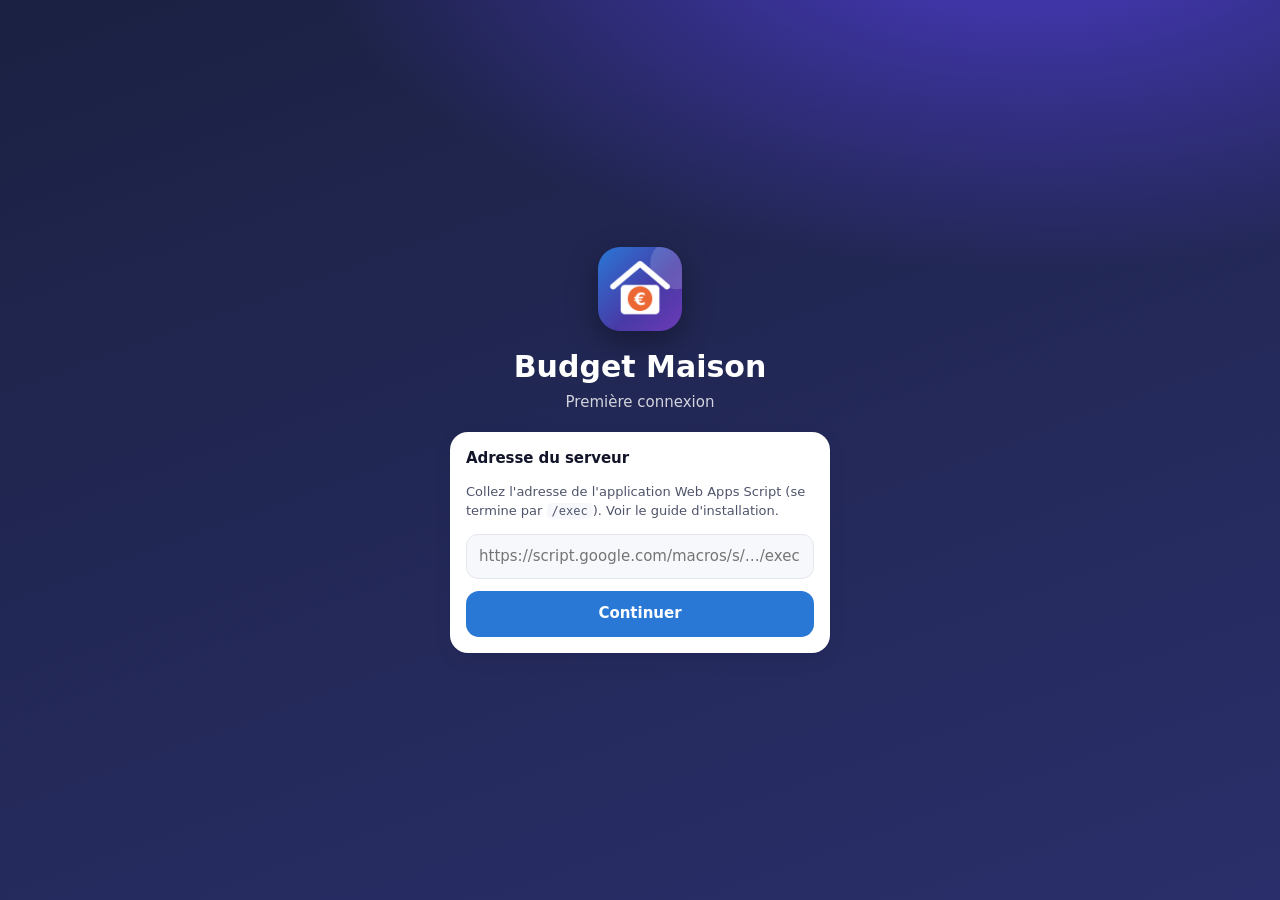
==== index.html @ e9eff7c5 "Add files via upload" ====
<!doctype html>
<html lang="fr">
<head>
<meta charset="utf-8">
<meta name="viewport" content="width=device-width, initial-scale=1, viewport-fit=cover">
<title>Budget Maison</title>
<meta name="description" content="Budget du foyer : reste à vivre, enveloppes, prêts, trésorerie prévisionnelle et suggestions.">
<meta name="theme-color" content="#1b2142">
<meta name="apple-mobile-web-app-capable" content="yes">
<meta name="mobile-web-app-capable" content="yes">
<meta name="apple-mobile-web-app-status-bar-style" content="black-translucent">
<meta name="apple-mobile-web-app-title" content="Budget">
<link rel="manifest" href="manifest.webmanifest">
<link rel="icon" type="image/png" sizes="192x192" href="icons/icon-192.png">
<link rel="apple-touch-icon" href="icons/apple-touch-icon.png">
<link rel="stylesheet" href="styles.css?v=4.1.0">
</head>
<body>
<div id="app">
  <div class="boot"><div class="boot-logo"></div><p>Budget Maison</p></div>
</div>
<div id="sheet-root"></div>
<div id="toast" role="status" aria-live="polite"></div>
<div id="tip" class="tip" hidden></div>
<script src="config.js?v=4.1.0"></script>
<script src="engine.js?v=4.1.0"></script>
<script src="importer.js?v=4.1.0"></script>
<script src="charts.js?v=4.1.0"></script>
<script src="core.js?v=4.1.0"></script>
<script src="ui.js?v=4.1.0"></script>
<script src="ui2.js?v=4.1.0"></script>
<script src="app.js?v=4.1.0"></script>
</body>
</html>
---- styles.css ----
/* ===================== Budget Maison v4 — styles ===================== */
:root {
  color-scheme: light;
  --bg: #f3f4f8;
  --surface: #ffffff;
  --surface-2: #f7f8fb;
  --line: #e4e6ee;
  --ink: #12152a;
  --ink-2: #4f546b;
  --ink-3: #8a8fa6;
  --brand-1: #1b2142;
  --brand-2: #3b2f9e;
  --brand-3: #2a78d6;
  --accent: #2a78d6;
  --accent-soft: #e5effc;
  --good: #0ca30c;
  --good-ink: #067a06;
  --good-soft: #e3f6e3;
  --warn: #fab219;
  --warn-ink: #8a5a00;
  --warn-soft: #fff4dc;
  --bad: #d03b3b;
  --bad-ink: #b42525;
  --bad-soft: #fde8e8;
  --s1: #2a78d6; --s2: #eb6834; --s3: #1baf7a; --s4: #eda100;
  --s5: #e87ba4; --s6: #008300; --s7: #4a3aa7; --s8: #e34948; --s0: #b7b9c6;
  --grid: #e8e9ef;
  --shadow: 0 1px 2px rgba(18, 21, 42, .06), 0 6px 20px rgba(18, 21, 42, .06);
  --radius: 18px;
  --safe-b: env(safe-area-inset-bottom, 0px);
  --safe-t: env(safe-area-inset-top, 0px);
}
@media (prefers-color-scheme: dark) {
  :root:not([data-theme="light"]) {
    color-scheme: dark;
    --bg: #0c0e19; --surface: #161a2b; --surface-2: #1c2135; --line: #2a3048;
    --ink: #f2f3f8; --ink-2: #c0c4d6; --ink-3: #8a8fa6;
    --accent: #5b9df0; --accent-soft: #1d2d4a;
    --good-ink: #3fcf3f; --good-soft: #13301a; --warn-ink: #fbc34d; --warn-soft: #33290f;
    --bad-ink: #ff7a7a; --bad-soft: #3a1717;
    --s1: #3987e5; --s2: #d95926; --s3: #199e70; --s4: #c98500; --s5: #d55181; --s6: #008300; --s7: #9085e9; --s8: #e66767; --s0: #50546a;
    --grid: #262b40; --shadow: 0 1px 2px rgba(0, 0, 0, .4), 0 6px 20px rgba(0, 0, 0, .25);
  }
}
:root[data-theme="dark"] {
  color-scheme: dark;
  --bg: #0c0e19; --surface: #161a2b; --surface-2: #1c2135; --line: #2a3048;
  --ink: #f2f3f8; --ink-2: #c0c4d6; --ink-3: #8a8fa6;
  --accent: #5b9df0; --accent-soft: #1d2d4a;
  --good-ink: #3fcf3f; --good-soft: #13301a; --warn-ink: #fbc34d; --warn-soft: #33290f;
  --bad-ink: #ff7a7a; --bad-soft: #3a1717;
  --s1: #3987e5; --s2: #d95926; --s3: #199e70; --s4: #c98500; --s5: #d55181; --s6: #008300; --s7: #9085e9; --s8: #e66767; --s0: #50546a;
  --grid: #262b40; --shadow: 0 1px 2px rgba(0, 0, 0, .4), 0 6px 20px rgba(0, 0, 0, .25);
}
* { box-sizing: border-box; -webkit-tap-highlight-color: transparent; }
html, body { margin: 0; padding: 0; background: var(--bg); color: var(--ink); }
body { font: 15px/1.45 system-ui, -apple-system, "Segoe UI", Roboto, sans-serif; -webkit-font-smoothing: antialiased; overflow-x: hidden; }
button, input, select, textarea { font: inherit; color: inherit; }
button { cursor: pointer; }
.num, .tabnum { font-variant-numeric: tabular-nums; }
.muted { color: var(--ink-3); }
.ink2 { color: var(--ink-2); }
.pos { color: var(--good-ink); }
.neg { color: var(--ink); }
.bad { color: var(--bad-ink); }
.warn { color: var(--warn-ink); }
.good { color: var(--good-ink); }
.small { font-size: 13px; }
.tiny { font-size: 12px; }
.b { font-weight: 650; }
.hidden { display: none !important; }
.row { display: flex; align-items: center; gap: 10px; }
.row.between { justify-content: space-between; }
.grow { flex: 1; min-width: 0; }
.ellipsis { overflow: hidden; text-overflow: ellipsis; white-space: nowrap; }
.center { text-align: center; }
.mt8 { margin-top: 8px; } .mt12 { margin-top: 12px; } .mt16 { margin-top: 16px; }

/* ---------- Démarrage ---------- */
.boot { min-height: 100vh; display: grid; place-content: center; justify-items: center; gap: 14px; color: #fff;
  background: radial-gradient(1200px 600px at 80% -10%, #4b3bc7 0%, transparent 60%), linear-gradient(160deg, #1b2142, #2a2f6b); }
.boot p { margin: 0; font-weight: 700; letter-spacing: .02em; opacity: .9; }
.boot-logo { width: 84px; height: 84px; border-radius: 22px; background: url(icons/icon-192.png) center/cover; box-shadow: 0 10px 30px rgba(0,0,0,.35); animation: pulse 1.6s ease-in-out infinite; }
@keyframes pulse { 50% { transform: scale(1.06); } }

/* ---------- Mise en page ---------- */
.shell { max-width: 1180px; margin: 0 auto; min-height: 100vh; padding-bottom: calc(84px + var(--safe-b)); }
.topbar { position: relative; color: #fff; padding: calc(14px + var(--safe-t)) 16px 64px;
  background: radial-gradient(900px 420px at 90% -20%, #6a4de0 0%, transparent 60%), radial-gradient(700px 400px at -10% 120%, #1a8bd6 0%, transparent 55%), linear-gradient(160deg, #1b2142 0%, #2b2a73 100%); }
.topbar h1 { margin: 0; font-size: 20px; font-weight: 750; letter-spacing: -.01em; }
.topbar .sub { opacity: .78; font-size: 13px; }
.topbar .iconbtn { background: rgba(255,255,255,.12); color: #fff; }
.content { padding: 0 16px; margin-top: -48px; position: relative; display: grid; gap: 14px; }
@media (min-width: 900px) {
  .content.cols { grid-template-columns: 1.15fr 1fr; align-items: start; }
  .content.cols > .span { grid-column: 1 / -1; }
  .shell { padding-left: 88px; padding-bottom: 32px; }
}
.card { background: var(--surface); border-radius: var(--radius); box-shadow: var(--shadow); padding: 16px; min-width: 0; }
.card h2 { font-size: 15px; margin: 0; font-weight: 700; letter-spacing: -.005em; }
.card h3 { font-size: 14px; margin: 0; font-weight: 650; }
.card-head { display: flex; align-items: center; justify-content: space-between; gap: 8px; margin-bottom: 12px; }
.link { background: none; border: 0; color: var(--accent); font-weight: 600; padding: 4px 0; font-size: 13px; }
.iconbtn { width: 38px; height: 38px; border-radius: 12px; border: 0; display: grid; place-items: center; background: var(--surface-2); color: var(--ink); flex: none; }
.iconbtn svg { width: 20px; height: 20px; }

/* ---------- Sélecteur de mois ---------- */
.monthsw { display: inline-flex; align-items: center; gap: 2px; background: rgba(255,255,255,.12); border-radius: 12px; padding: 3px; }
.monthsw button { border: 0; background: none; color: #fff; width: 32px; height: 32px; border-radius: 9px; font-size: 18px; }
.monthsw button:disabled { opacity: .3; }
.monthsw span { min-width: 124px; text-align: center; font-weight: 650; text-transform: capitalize; font-size: 14px; }

/* ---------- Héros ---------- */
.hero { color: #fff; border-radius: 22px; padding: 18px; position: relative; overflow: hidden;
  background: linear-gradient(135deg, #2a78d6 0%, #4a3aa7 60%, #6d3bb8 100%); box-shadow: 0 10px 30px rgba(42, 60, 160, .35); }
.hero.warn { background: linear-gradient(135deg, #e08a00 0%, #c85a1e 100%); box-shadow: 0 10px 30px rgba(200, 110, 20, .35); }
.hero.bad { background: linear-gradient(135deg, #d03b3b 0%, #8e1f4a 100%); box-shadow: 0 10px 30px rgba(170, 30, 60, .35); }
.hero .label { font-size: 13px; opacity: .85; font-weight: 600; letter-spacing: .02em; text-transform: uppercase; }
.hero .big { font-size: 42px; font-weight: 800; letter-spacing: -.02em; line-height: 1.1; margin: 4px 0 2px; }
.hero .perday { font-size: 15px; opacity: .95; }
.hero .perday b { font-size: 17px; }
.hero .flow { display: flex; height: 10px; border-radius: 6px; overflow: hidden; margin: 16px 0 8px; background: rgba(255,255,255,.18); gap: 2px; }
.hero .flow i { display: block; height: 100%; }
.hero .legend { display: grid; grid-template-columns: repeat(2, minmax(0,1fr)); gap: 6px 14px; font-size: 13px; }
.hero .legend div { display: flex; justify-content: space-between; gap: 8px; }
.hero .legend span:first-child { opacity: .85; display: flex; align-items: center; gap: 6px; }
.hero .dot { width: 8px; height: 8px; border-radius: 3px; display: inline-block; }
.hero .glow { position: absolute; right: -60px; top: -60px; width: 200px; height: 200px; border-radius: 50%; background: rgba(255,255,255,.12); }
.hero .note { margin-top: 10px; font-size: 12px; opacity: .8; }

/* ---------- Tuiles ---------- */
.tiles { display: grid; grid-template-columns: repeat(2, minmax(0, 1fr)); gap: 10px; }
@media (min-width: 640px) { .tiles.t4 { grid-template-columns: repeat(4, minmax(0, 1fr)); } .tiles.t3 { grid-template-columns: repeat(3, minmax(0, 1fr)); } }
.tile { background: var(--surface-2); border-radius: 14px; padding: 12px; min-width: 0; }
.tile .k { font-size: 12px; color: var(--ink-3); font-weight: 600; }
.tile .v { font-size: 20px; font-weight: 750; letter-spacing: -.01em; margin-top: 2px; white-space: nowrap; overflow: hidden; text-overflow: ellipsis; }
.tile .d { font-size: 12px; margin-top: 2px; }

/* ---------- Alertes & suggestions ---------- */
.chips { display: flex; gap: 8px; overflow-x: auto; scrollbar-width: none; padding: 2px 0; }
.chips::-webkit-scrollbar { display: none; }
.chip { flex: none; border: 1px solid var(--line); background: var(--surface); border-radius: 999px; padding: 7px 12px; font-size: 13px; font-weight: 600; display: inline-flex; align-items: center; gap: 6px; white-space: nowrap; }
.chip.on { background: var(--ink); color: var(--surface); border-color: var(--ink); }
.chip.bad { background: var(--bad-soft); border-color: transparent; color: var(--bad-ink); }
.chip.warn { background: var(--warn-soft); border-color: transparent; color: var(--warn-ink); }
.chip.good { background: var(--good-soft); border-color: transparent; color: var(--good-ink); }
.sugg { display: grid; grid-template-columns: 36px 1fr; gap: 12px; padding: 12px 0; border-top: 1px solid var(--line); }
.sugg:first-of-type { border-top: 0; padding-top: 2px; }
.sugg .ic { width: 36px; height: 36px; border-radius: 11px; display: grid; place-items: center; font-size: 18px; background: var(--accent-soft); }
.sugg.bad .ic { background: var(--bad-soft); } .sugg.warn .ic { background: var(--warn-soft); } .sugg.good .ic { background: var(--good-soft); }
.sugg .t { font-weight: 650; }
.sugg .x { color: var(--ink-2); font-size: 13.5px; margin-top: 2px; }
.sugg .gain { display: inline-block; margin-top: 6px; font-size: 12px; font-weight: 700; padding: 3px 8px; border-radius: 8px; background: var(--good-soft); color: var(--good-ink); }
.sugg .acts { display: flex; gap: 8px; margin-top: 8px; flex-wrap: wrap; }
.tag { display: inline-flex; align-items: center; gap: 4px; font-size: 11.5px; font-weight: 700; padding: 2px 7px; border-radius: 7px; background: var(--surface-2); color: var(--ink-2); }
.tag.bad { background: var(--bad-soft); color: var(--bad-ink); } .tag.warn { background: var(--warn-soft); color: var(--warn-ink); } .tag.good { background: var(--good-soft); color: var(--good-ink); }

/* ---------- Barres d'enveloppe ---------- */
.env { padding: 10px 0; border-top: 1px solid var(--line); }
.env:first-child { border-top: 0; padding-top: 0; }
.env .top { display: flex; justify-content: space-between; gap: 10px; align-items: baseline; }
.env .name { font-weight: 600; display: flex; gap: 8px; align-items: center; min-width: 0; }
.env .amt { font-size: 13px; white-space: nowrap; }
.bar { position: relative; height: 8px; border-radius: 5px; background: var(--surface-2); margin-top: 7px; overflow: visible; }
.bar > i { position: absolute; left: 0; top: 0; bottom: 0; border-radius: 5px; background: var(--accent); max-width: 100%; }
.bar > i.warn { background: var(--warn); } .bar > i.bad { background: var(--bad); } .bar > i.good { background: var(--good); }
.bar > b { position: absolute; top: -3px; bottom: -3px; width: 2px; background: var(--ink); border-radius: 1px; opacity: .55; }
.env .sub { display: flex; justify-content: space-between; font-size: 12px; color: var(--ink-3); margin-top: 5px; gap: 8px; }
.group-h { display: flex; align-items: center; justify-content: space-between; padding: 12px 0 6px; cursor: pointer; gap: 10px; }
.group-h .gname { font-weight: 700; display: flex; align-items: center; gap: 8px; }
.group-body { padding-left: 4px; }

/* ---------- Listes d'opérations ---------- */
.search { display: flex; align-items: center; gap: 8px; background: var(--surface); border-radius: 14px; padding: 0 12px; box-shadow: var(--shadow); }
.search input { border: 0; background: none; padding: 12px 0; flex: 1; outline: none; min-width: 0; }
.day-h { font-size: 12px; font-weight: 700; color: var(--ink-3); text-transform: uppercase; letter-spacing: .04em; padding: 12px 2px 6px; display: flex; justify-content: space-between; }
.op { display: grid; grid-template-columns: 38px 1fr auto; gap: 10px; align-items: center; padding: 10px 0; border-top: 1px solid var(--line); cursor: pointer; }
.op:first-child { border-top: 0; }
.op .av { width: 38px; height: 38px; border-radius: 12px; display: grid; place-items: center; font-size: 18px; background: var(--surface-2); }
.op .l1 { font-weight: 600; overflow: hidden; text-overflow: ellipsis; white-space: nowrap; }
.op .l2 { font-size: 12.5px; color: var(--ink-3); overflow: hidden; text-overflow: ellipsis; white-space: nowrap; }
.op .l2 .todo { color: var(--warn-ink); font-weight: 700; }
.op .mt { font-weight: 700; text-align: right; white-space: nowrap; }
.op .mt.in { color: var(--good-ink); }
.op .mt.tr { color: var(--ink-3); font-weight: 600; }

/* ---------- Formulaires ---------- */
.field { display: grid; gap: 6px; margin-top: 12px; }
.field label { font-size: 12.5px; font-weight: 650; color: var(--ink-2); }
.input, select.input, textarea.input { width: 100%; border: 1px solid var(--line); background: var(--surface-2); border-radius: 12px; padding: 11px 12px; outline: none; min-width: 0; }
.input:focus { border-color: var(--accent); box-shadow: 0 0 0 3px var(--accent-soft); }
.grid2 { display: grid; grid-template-columns: 1fr 1fr; gap: 10px; }
.btn { border: 0; border-radius: 13px; padding: 12px 16px; font-weight: 700; background: var(--accent); color: #fff; display: inline-flex; align-items: center; justify-content: center; gap: 8px; }
.btn.block { width: 100%; }
.btn.ghost { background: var(--surface-2); color: var(--ink); }
.btn.danger { background: var(--bad-soft); color: var(--bad-ink); }
.btn.sm { padding: 8px 12px; font-size: 13px; border-radius: 10px; }
.btn:disabled { opacity: .5; }
.seg { display: flex; background: var(--surface-2); border-radius: 12px; padding: 3px; gap: 2px; }
.seg button { flex: 1; border: 0; background: none; border-radius: 9px; padding: 8px 6px; font-weight: 650; font-size: 13px; color: var(--ink-2); white-space: nowrap; }
.seg button.on { background: var(--surface); color: var(--ink); box-shadow: var(--shadow); }
.topseg { display: flex; gap: 6px; overflow-x: auto; scrollbar-width: none; }
.topseg::-webkit-scrollbar { display: none; }
.topseg button { flex: none; border: 0; background: rgba(255,255,255,.12); color: #fff; border-radius: 11px; padding: 8px 14px; font-weight: 650; font-size: 13.5px; }
.topseg button.on { background: #fff; color: #1b2142; }
.check { display: flex; gap: 10px; align-items: center; padding: 8px 0; }
.check input { width: 20px; height: 20px; accent-color: var(--accent); }

/* ---------- Navigation ---------- */
.nav { position: fixed; left: 0; right: 0; bottom: 0; z-index: 30; display: flex; justify-content: space-around; background: color-mix(in srgb, var(--surface) 92%, transparent);
  backdrop-filter: blur(14px); -webkit-backdrop-filter: blur(14px); border-top: 1px solid var(--line); padding: 6px 4px calc(6px + var(--safe-b)); }
.nav button { flex: 1; border: 0; background: none; display: grid; justify-items: center; gap: 2px; font-size: 11px; font-weight: 650; color: var(--ink-3); padding: 4px 0; position: relative; }
.nav button svg { width: 24px; height: 24px; }
.nav button.on { color: var(--accent); }
.nav .badge { position: absolute; top: 0; left: calc(50% + 6px); background: var(--bad); color: #fff; font-size: 10px; font-weight: 800; border-radius: 8px; padding: 1px 5px; }
@media (min-width: 900px) {
  .nav { top: 0; right: auto; width: 88px; flex-direction: column; justify-content: flex-start; gap: 8px; padding: 24px 4px; border-top: 0; border-right: 1px solid var(--line); }
  .nav button { flex: none; padding: 10px 0; }
}
.fab { position: fixed; right: 18px; bottom: calc(84px + var(--safe-b)); z-index: 31; width: 56px; height: 56px; border-radius: 18px; border: 0; color: #fff; font-size: 28px;
  background: linear-gradient(135deg, #2a78d6, #4a3aa7); box-shadow: 0 10px 24px rgba(42, 60, 160, .45); display: grid; place-items: center; }
@media (min-width: 900px) { .fab { bottom: 28px; right: 28px; } }

/* ---------- Feuilles modales ---------- */
.scrim { position: fixed; inset: 0; background: rgba(8, 10, 22, .5); z-index: 50; animation: fade .15s ease; }
.sheet { position: fixed; left: 0; right: 0; bottom: 0; z-index: 51; background: var(--surface); border-radius: 22px 22px 0 0; max-height: 92vh; overflow: auto;
  padding: 8px 18px calc(18px + var(--safe-b)); animation: up .22s cubic-bezier(.2, .8, .2, 1); overscroll-behavior: contain; }
@media (min-width: 700px) { .sheet { left: 50%; right: auto; width: 620px; transform: translateX(-50%); bottom: auto; top: 6vh; border-radius: 22px; animation: fade .15s ease; } }
.sheet .grab { width: 40px; height: 5px; border-radius: 3px; background: var(--line); margin: 4px auto 10px; }
.sheet h2 { margin: 4px 0 2px; font-size: 18px; }
.sheet .acts { display: flex; gap: 10px; margin-top: 18px; }
.sheet .acts .btn { flex: 1; }
@keyframes up { from { transform: translateY(40px); opacity: 0; } }
@keyframes fade { from { opacity: 0; } }
.catlist { display: grid; grid-template-columns: repeat(auto-fill, minmax(150px, 1fr)); gap: 6px; margin-top: 8px; }
.catlist button { text-align: left; border: 1px solid var(--line); background: var(--surface-2); border-radius: 11px; padding: 8px 10px; font-size: 13px; font-weight: 600; }
.catlist button.on { background: var(--accent); color: #fff; border-color: var(--accent); }
.catlist .gl { grid-column: 1 / -1; font-size: 11.5px; font-weight: 800; color: var(--ink-3); text-transform: uppercase; letter-spacing: .05em; margin-top: 8px; }

/* ---------- Tableaux ---------- */
.tbl { width: 100%; border-collapse: collapse; font-size: 13.5px; }
.tbl th { text-align: left; font-size: 12px; color: var(--ink-3); font-weight: 700; padding: 6px 6px; border-bottom: 1px solid var(--line); white-space: nowrap; }
.tbl td { padding: 8px 6px; border-bottom: 1px solid var(--line); vertical-align: top; }
.tbl td.r, .tbl th.r { text-align: right; font-variant-numeric: tabular-nums; white-space: nowrap; }
.scrollx { overflow-x: auto; -webkit-overflow-scrolling: touch; }

/* ---------- Graphiques ---------- */
.chart { width: 100%; display: block; overflow: visible; }
.chart text { fill: var(--ink-3); font-size: 11px; }
.chart .gridl { stroke: var(--grid); stroke-width: 1; }
.chart .zero { stroke: var(--ink-3); stroke-width: 1; }
.legend-row { display: flex; flex-wrap: wrap; gap: 6px 14px; font-size: 12.5px; color: var(--ink-2); margin-top: 8px; }
.legend-row span { display: inline-flex; align-items: center; gap: 6px; }
.legend-row i { width: 10px; height: 10px; border-radius: 3px; display: inline-block; }
.tip { position: fixed; z-index: 80; pointer-events: none; background: var(--ink); color: var(--surface); padding: 8px 10px; border-radius: 10px; font-size: 12.5px; box-shadow: var(--shadow); max-width: 240px; }
.tip b { font-weight: 700; }
.donut-wrap { display: grid; grid-template-columns: 150px 1fr; gap: 14px; align-items: center; }
.donut-wrap .lst div { display: flex; justify-content: space-between; gap: 8px; font-size: 13px; padding: 3px 0; }
.donut-wrap .lst span:first-child { display: flex; gap: 7px; align-items: center; min-width: 0; }

/* ---------- Prêts ---------- */
.loan { padding: 14px 0; border-top: 1px solid var(--line); cursor: pointer; }
.loan:first-child { border-top: 0; padding-top: 0; }
.prog { height: 10px; border-radius: 6px; background: var(--surface-2); overflow: hidden; margin-top: 8px; }
.prog i { display: block; height: 100%; border-radius: 6px; background: linear-gradient(90deg, #1baf7a, #2a78d6); }
.ring { position: relative; width: 64px; height: 64px; flex: none; }
.ring span { position: absolute; inset: 0; display: grid; place-items: center; font-weight: 800; font-size: 14px; }

/* ---------- Tri express ---------- */
.swipe { text-align: center; padding: 10px 4px; }
.swipe .amt { font-size: 34px; font-weight: 800; margin: 6px 0; }
.swipe .raw { font-size: 12.5px; color: var(--ink-3); word-break: break-word; }

/* ---------- Divers ---------- */
#toast { position: fixed; left: 50%; bottom: calc(100px + var(--safe-b)); transform: translateX(-50%) translateY(20px); opacity: 0; z-index: 90; background: var(--ink); color: var(--surface);
  padding: 11px 16px; border-radius: 14px; font-weight: 600; font-size: 14px; transition: .25s; pointer-events: none; max-width: calc(100vw - 32px); box-shadow: var(--shadow); }
#toast.on { opacity: 1; transform: translateX(-50%) translateY(0); }
.empty { text-align: center; color: var(--ink-3); padding: 24px 8px; }
.sync { display: inline-flex; align-items: center; gap: 6px; font-size: 12px; opacity: .85; }
.sync i { width: 7px; height: 7px; border-radius: 50%; background: #4ade80; }
.sync.off i { background: #fbbf24; }
.pill { display: inline-block; font-size: 11.5px; font-weight: 700; padding: 2px 8px; border-radius: 999px; background: var(--accent-soft); color: var(--accent); white-space: nowrap; }
.login { min-height: 100vh; display: grid; place-content: center; padding: 24px; color: #fff; text-align: center;
  background: radial-gradient(1200px 600px at 80% -10%, #4b3bc7 0%, transparent 60%), linear-gradient(160deg, #1b2142, #2a2f6b); }
.login .card { color: var(--ink); width: min(380px, calc(100vw - 32px)); text-align: left; }
.pin { display: flex; gap: 10px; justify-content: center; margin: 18px 0 6px; }
.pin i { width: 14px; height: 14px; border-radius: 50%; border: 2px solid var(--ink-3); }
.pin i.f { background: var(--accent); border-color: var(--accent); }
.pad { display: grid; grid-template-columns: repeat(3, 1fr); gap: 10px; margin-top: 12px; }
.pad button { border: 0; background: var(--surface-2); border-radius: 16px; height: 58px; font-size: 22px; font-weight: 700; }
.users { display: flex; gap: 8px; flex-wrap: wrap; justify-content: center; margin-top: 8px; }
.kbd { font-family: ui-monospace, SFMono-Regular, Menlo, monospace; font-size: 12px; background: var(--surface-2); padding: 1px 5px; border-radius: 5px; }
.drop { border: 2px dashed var(--line); border-radius: 16px; padding: 22px; text-align: center; color: var(--ink-2); }
.drop.over { border-color: var(--accent); background: var(--accent-soft); }
.status-dot { width: 8px; height: 8px; border-radius: 50%; display: inline-block; flex: none; }
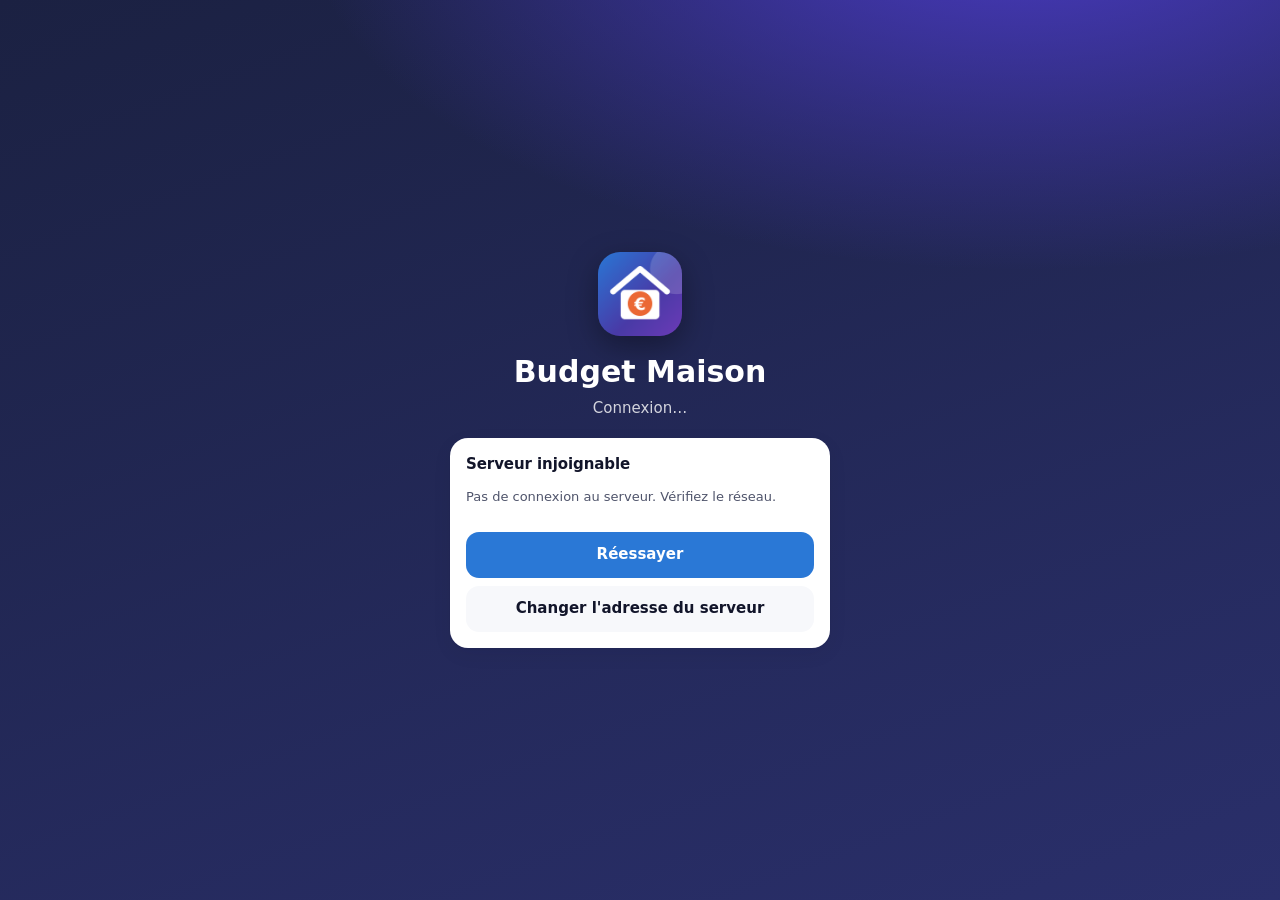
==== commit 4b881bbf: "Add files via upload" ====
--- a/index.html
+++ b/index.html
@@ -27,8 +27,8 @@
 <script src="importer.js?v=4.1.0"></script>
 <script src="charts.js?v=4.1.0"></script>
 <script src="core.js?v=4.1.0"></script>
-<script src="ui.js?v=4.1.0"></script>
-<script src="ui2.js?v=4.1.0"></script>
+<script src="ui.js?v=4.1.2"></script>
+<script src="ui2.js?v=4.1.2"></script>
 <script src="app.js?v=4.1.0"></script>
 </body>
 </html>
